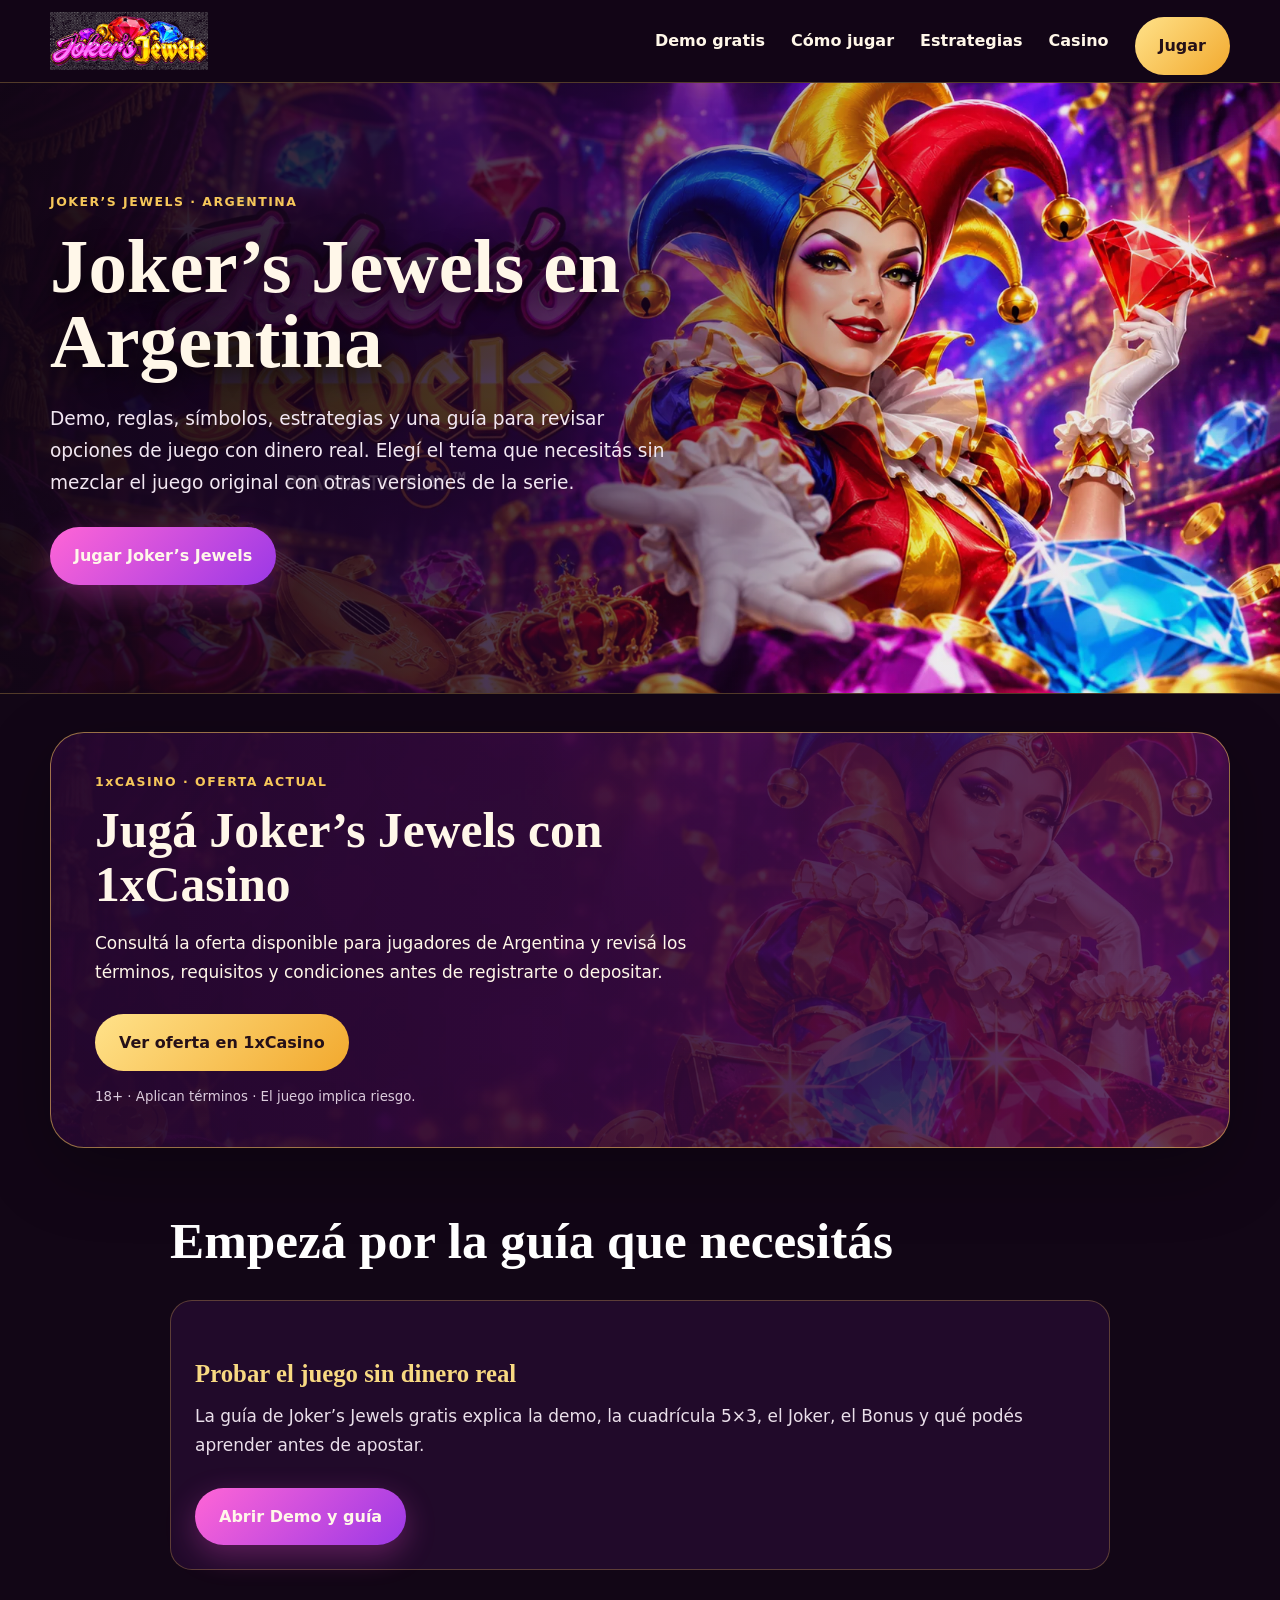
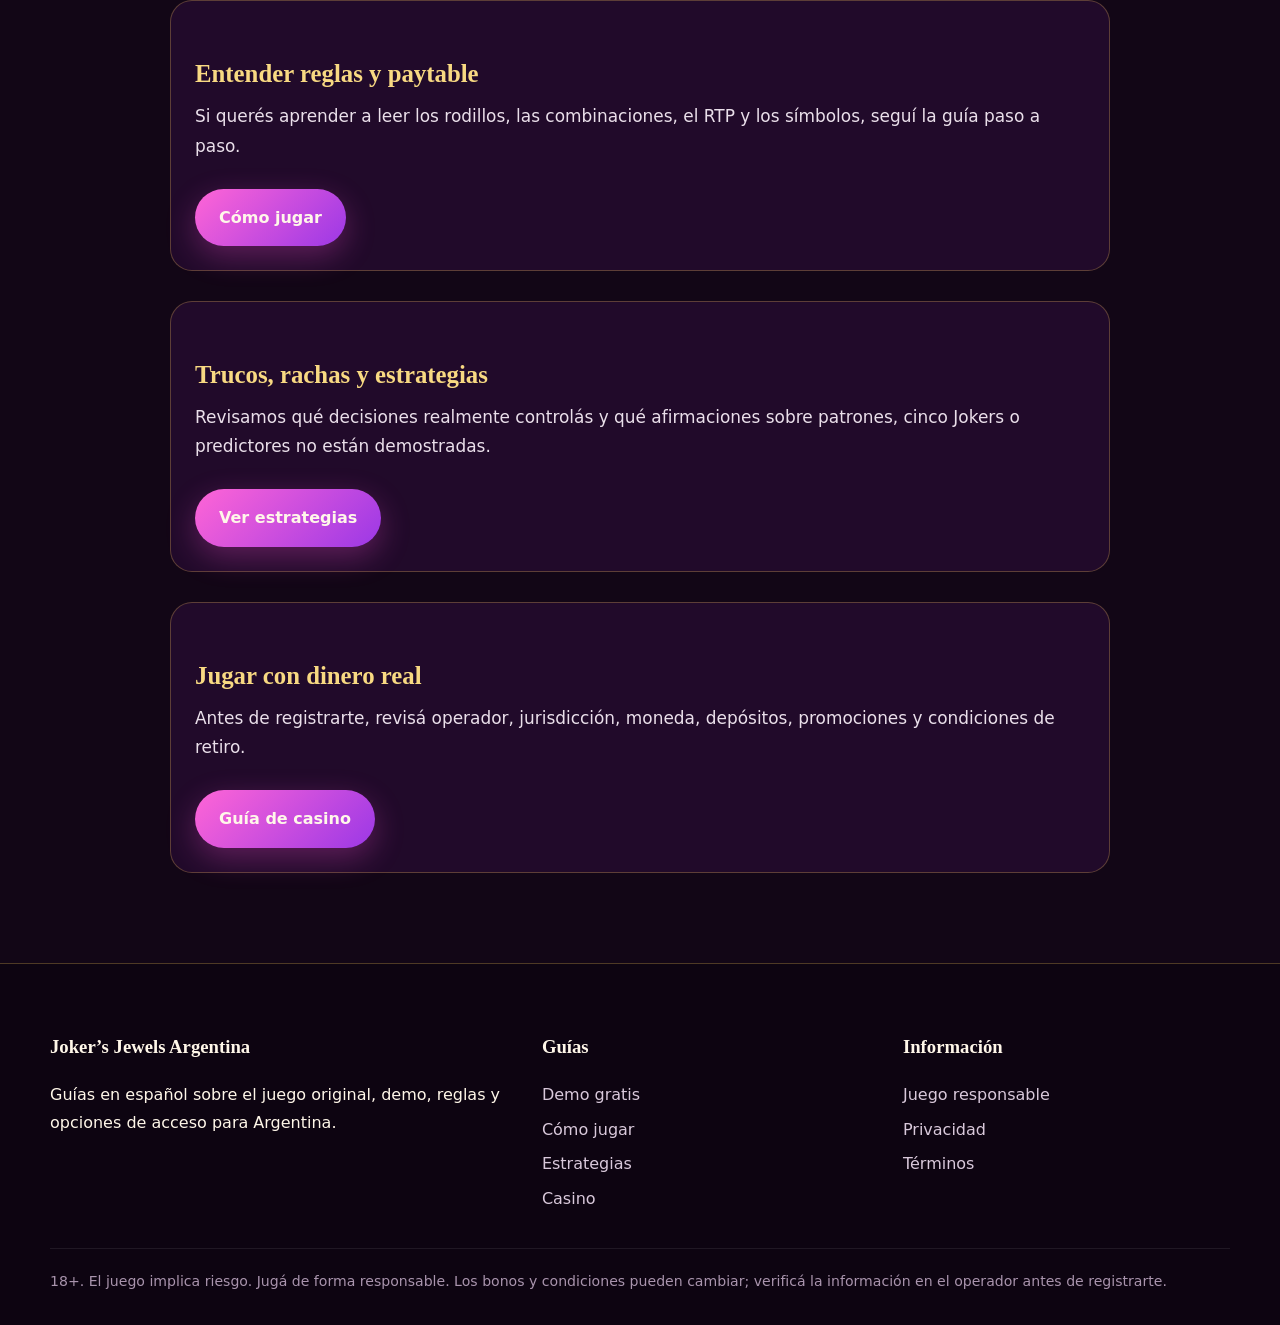
==== index.html @ 14e61d86 "first commit" ====
<!doctype html><html lang="es-AR"><head><meta charset="utf-8"><meta name="viewport" content="width=device-width,initial-scale=1"><meta name="google-site-verification" content="Fs4-Ph2XjR48LefxA6QLiTOmamhlOz1EhnEJeHv8Dwk" /><title>Joker’s Jewels Argentina: Demo, Reglas y Casino</title><meta name="description" content="Guías de Joker’s Jewels para Argentina: demo gratis, reglas, símbolos, estrategias y qué revisar antes de jugar con dinero real."><link rel="canonical" href="https://richmondgrows.org/"><meta name="robots" content="index,follow"><meta property="og:type" content="website"><meta property="og:title" content="Joker’s Jewels Argentina: Demo, Reglas y Casino"><meta property="og:description" content="Guías de Joker’s Jewels para Argentina: demo gratis, reglas, símbolos, estrategias y qué revisar antes de jugar con dinero real."><meta property="og:url" content="https://richmondgrows.org/"><meta property="og:image" content="https://richmondgrows.org/assets/img/hero.webp"><meta name="twitter:card" content="summary_large_image"><link rel="icon" href="/favicon.png"><link rel="stylesheet" href="/assets/css/site.css"></head><body><header class="site-header"><div class="container header-inner"><a class="brand" href="/"><img src="/assets/img/logo.png" alt="Joker’s Jewels"></a><button class="menu-btn" aria-label="Abrir menú">Menú</button><nav class="nav"><a href="/jokers-jewels-gratis/">Demo gratis</a><a href="/como-jugar-jokers-jewels/">Cómo jugar</a><a href="/como-ganar-jokers-jewels/">Estrategias</a><a href="/jokers-jewels-casino/">Casino</a><a class="btn btn-gold" href="/play/">Jugar</a></nav></div></header><section class="hero"><div class="hero-bg"></div><div class="hero-inner"><div class="hero-copy"><span class="kicker">JOKER’S JEWELS · ARGENTINA</span><h1>Joker’s Jewels en Argentina</h1><p>Demo, reglas, símbolos, estrategias y una guía para revisar opciones de juego con dinero real. Elegí el tema que necesitás sin mezclar el juego original con otras versiones de la serie.</p><a class="btn btn-pink" href="/play/">Jugar Joker’s Jewels</a></div></div></section><section class="promo promo-main"><div class="promo-copy"><span class="eyebrow">1xCASINO · OFERTA ACTUAL</span><h2>Jugá Joker’s Jewels con 1xCasino</h2><p>Consultá la oferta disponible para jugadores de Argentina y revisá los términos, requisitos y condiciones antes de registrarte o depositar.</p><a class="btn btn-gold" href="/play/">Ver oferta en 1xCasino</a><small>18+ · Aplican términos · El juego implica riesgo.</small></div></section><main class="article"><h2>Empezá por la guía que necesitás</h2><div class="home-note"><h3>Probar el juego sin dinero real</h3><p>La guía de Joker’s Jewels gratis explica la demo, la cuadrícula 5×3, el Joker, el Bonus y qué podés aprender antes de apostar.</p><a class="btn btn-pink" href="/jokers-jewels-gratis/">Abrir Demo y guía</a></div><div class="home-note"><h3>Entender reglas y paytable</h3><p>Si querés aprender a leer los rodillos, las combinaciones, el RTP y los símbolos, seguí la guía paso a paso.</p><a class="btn btn-pink" href="/como-jugar-jokers-jewels/">Cómo jugar</a></div><div class="home-note"><h3>Trucos, rachas y estrategias</h3><p>Revisamos qué decisiones realmente controlás y qué afirmaciones sobre patrones, cinco Jokers o predictores no están demostradas.</p><a class="btn btn-pink" href="/como-ganar-jokers-jewels/">Ver estrategias</a></div><div class="home-note"><h3>Jugar con dinero real</h3><p>Antes de registrarte, revisá operador, jurisdicción, moneda, depósitos, promociones y condiciones de retiro.</p><a class="btn btn-pink" href="/jokers-jewels-casino/">Guía de casino</a></div></main><footer class="site-footer"><div class="container"><div class="footer-grid"><div><h3>Joker’s Jewels Argentina</h3><p>Guías en español sobre el juego original, demo, reglas y opciones de acceso para Argentina.</p></div><div><h3>Guías</h3><a href="/jokers-jewels-gratis/">Demo gratis</a><a href="/como-jugar-jokers-jewels/">Cómo jugar</a><a href="/como-ganar-jokers-jewels/">Estrategias</a><a href="/jokers-jewels-casino/">Casino</a></div><div><h3>Información</h3><a href="/responsible-gaming/">Juego responsable</a><a href="/privacy-policy/">Privacidad</a><a href="/terms/">Términos</a></div></div><div class="footer-note">18+. El juego implica riesgo. Jugá de forma responsable. Los bonos y condiciones pueden cambiar; verificá la información en el operador antes de registrarte.</div></div></footer><script src="/assets/js/site.js"></script></body></html>
---- assets/css/site.css ----
:root{--ink:#190822;--purple:#35104f;--violet:#641a83;--pink:#f04dc9;--gold:#f6c75a;--cream:#fff7e9;--muted:#cdbbd4;--line:rgba(246,199,90,.28)}*{box-sizing:border-box}html{scroll-behavior:smooth}body{margin:0;background:#120616;color:var(--cream);font-family:Inter,ui-sans-serif,system-ui,-apple-system,BlinkMacSystemFont,"Segoe UI",sans-serif;line-height:1.72}a{color:inherit}.container{width:min(1180px,calc(100% - 40px));margin:auto}.site-header{position:relative;z-index:20;background:rgba(18,6,22,.96);border-bottom:1px solid var(--line)}.header-inner{height:82px;display:flex;align-items:center;justify-content:space-between;gap:30px}.brand{display:flex;align-items:center;text-decoration:none}.brand img{display:block;width:220px;height:58px;object-fit:contain;object-position:left center}.nav{display:flex;align-items:center;gap:26px;font-weight:750}.nav a{text-decoration:none}.nav a:hover{color:var(--gold)}.menu-btn{display:none;background:none;border:1px solid var(--line);color:#fff;padding:10px 13px;border-radius:12px}.hero{position:relative;min-height:610px;overflow:hidden;border-bottom:1px solid var(--line)}.hero-bg{position:absolute;inset:0;background:linear-gradient(90deg,rgba(18,6,22,.96) 0%,rgba(30,5,41,.78) 42%,rgba(30,5,41,.08) 73%),url('/assets/img/hero.webp') center/cover no-repeat}.hero-inner{position:relative;z-index:2;width:min(1180px,calc(100% - 40px));margin:auto;min-height:610px;display:flex;align-items:center}.hero-copy{max-width:650px}.kicker,.eyebrow{display:block;color:var(--gold);font-weight:900;letter-spacing:.12em;font-size:.78rem}.hero h1{font-family:Georgia,serif;font-size:clamp(3rem,6vw,5.7rem);line-height:.98;margin:16px 0 24px;text-shadow:0 8px 32px #000}.hero p{font-size:1.16rem;max-width:620px;color:#f2e7f2}.btn{display:inline-flex;align-items:center;justify-content:center;text-decoration:none;font-weight:900;border-radius:999px;padding:15px 24px;margin-top:10px;transition:.2s transform,.2s filter}.btn:hover{transform:translateY(-2px);filter:brightness(1.08)}.btn-pink{background:linear-gradient(135deg,#ff65d6,#9b38e6);box-shadow:0 10px 30px rgba(240,77,201,.3)}.btn-gold{background:linear-gradient(135deg,#ffe28a,#f2a92e);color:#251018}.promo{width:min(1180px,calc(100% - 40px));margin:38px auto 30px;border:1px solid rgba(246,199,90,.55);border-radius:34px;overflow:hidden;position:relative;background:linear-gradient(90deg,rgba(35,7,45,.97),rgba(66,13,70,.82)),url('/assets/img/cta.webp') right center/cover no-repeat;box-shadow:0 22px 70px rgba(0,0,0,.28)}.promo-copy{padding:38px 44px;max-width:730px}.promo h2{font-family:Georgia,serif;font-size:clamp(2rem,4vw,3.1rem);line-height:1.08;margin:12px 0}.promo p{font-size:1.06rem}.promo small{display:block;margin-top:15px;color:#dbcbdc}.promo-inline{width:100%;margin:42px 0}.toc{width:min(1180px,calc(100% - 40px));margin:28px auto 54px;padding:22px 24px;border:1px solid var(--line);border-radius:24px;background:linear-gradient(135deg,rgba(77,20,100,.42),rgba(29,8,38,.85))}.toc-title{font-family:Georgia,serif;font-size:1.35rem;font-weight:800;margin-bottom:14px}.toc-links{display:flex;flex-wrap:wrap;gap:9px}.toc a{text-decoration:none;border:1px solid rgba(246,199,90,.25);padding:8px 12px;border-radius:999px;color:#eaddeb;font-size:.92rem}.toc a:hover{background:rgba(246,199,90,.12);border-color:var(--gold)}main.article{width:min(940px,calc(100% - 40px));margin:0 auto 90px}.article h2,.article h3{scroll-margin-top:24px}.article h2{font-family:Georgia,serif;font-size:clamp(2rem,4vw,3.2rem);line-height:1.12;margin:64px 0 18px;color:#fff}.article h3{font-family:Georgia,serif;font-size:1.55rem;line-height:1.25;margin:34px 0 12px;color:#f8d982}.article p{font-size:1.06rem;color:#eadfea;margin:0 0 18px}.table-wrap{overflow-x:auto;margin:28px 0 42px;border:1px solid var(--line);border-radius:20px}table{border-collapse:collapse;width:100%;min-width:560px;background:#1b0921}th,td{padding:14px 16px;border-bottom:1px solid rgba(255,255,255,.08);text-align:left}th{background:#4d175d;color:#ffe49a}.feature-image{margin:28px 0 44px;border-radius:28px;overflow:hidden;border:1px solid var(--line);background:#220b2b}.feature-image img{display:block;width:100%;max-height:590px;object-fit:cover}.feature-image.portrait{max-width:620px;margin-left:auto;margin-right:auto}.feature-image.portrait img{max-height:760px;object-fit:cover}.feature-image figcaption{padding:10px 16px;color:var(--muted);font-size:.85rem}.site-footer{border-top:1px solid var(--line);background:#0d0411;padding:48px 0 32px}.footer-grid{display:grid;grid-template-columns:1.4fr 1fr 1fr;gap:34px}.footer-grid h3{font-family:Georgia,serif}.footer-grid a{display:block;text-decoration:none;color:#d9c9db;margin:7px 0}.footer-note{margin-top:28px;padding-top:20px;border-top:1px solid rgba(255,255,255,.08);color:#a994ad;font-size:.88rem}.simple{width:min(850px,calc(100% - 40px));margin:70px auto}.simple h1{font-family:Georgia,serif;font-size:3rem}.simple h2{font-family:Georgia,serif;margin-top:40px}.simple p{color:#eadfea}.home-note{background:#210a2a;border:1px solid var(--line);border-radius:22px;padding:24px;margin:30px 0}
@media(max-width:820px){.header-inner{height:auto;min-height:72px;flex-wrap:wrap;padding:10px 0}.brand img{width:175px;height:48px}.menu-btn{display:block}.nav{display:none;width:100%;padding:12px 0 16px;flex-wrap:wrap;gap:14px}.nav.open{display:flex}.hero,.hero-inner{min-height:590px}.hero-bg{background:linear-gradient(180deg,rgba(18,6,22,.18),rgba(18,6,22,.93) 65%),url('/assets/img/hero.webp') 67% center/cover no-repeat}.hero-inner{align-items:flex-end;padding-bottom:50px}.hero-copy{max-width:none}.hero h1{font-size:clamp(2.65rem,12vw,4.4rem)}.promo{border-radius:24px}.promo-copy{padding:28px 24px}.toc{margin-bottom:34px}.toc-links{display:grid}.toc a{border-radius:14px}.article h2{margin-top:48px}.footer-grid{grid-template-columns:1fr}.feature-image img{max-height:none}.container,.hero-inner,.promo,.toc,main.article,.simple{width:min(100% - 28px,1180px)}}
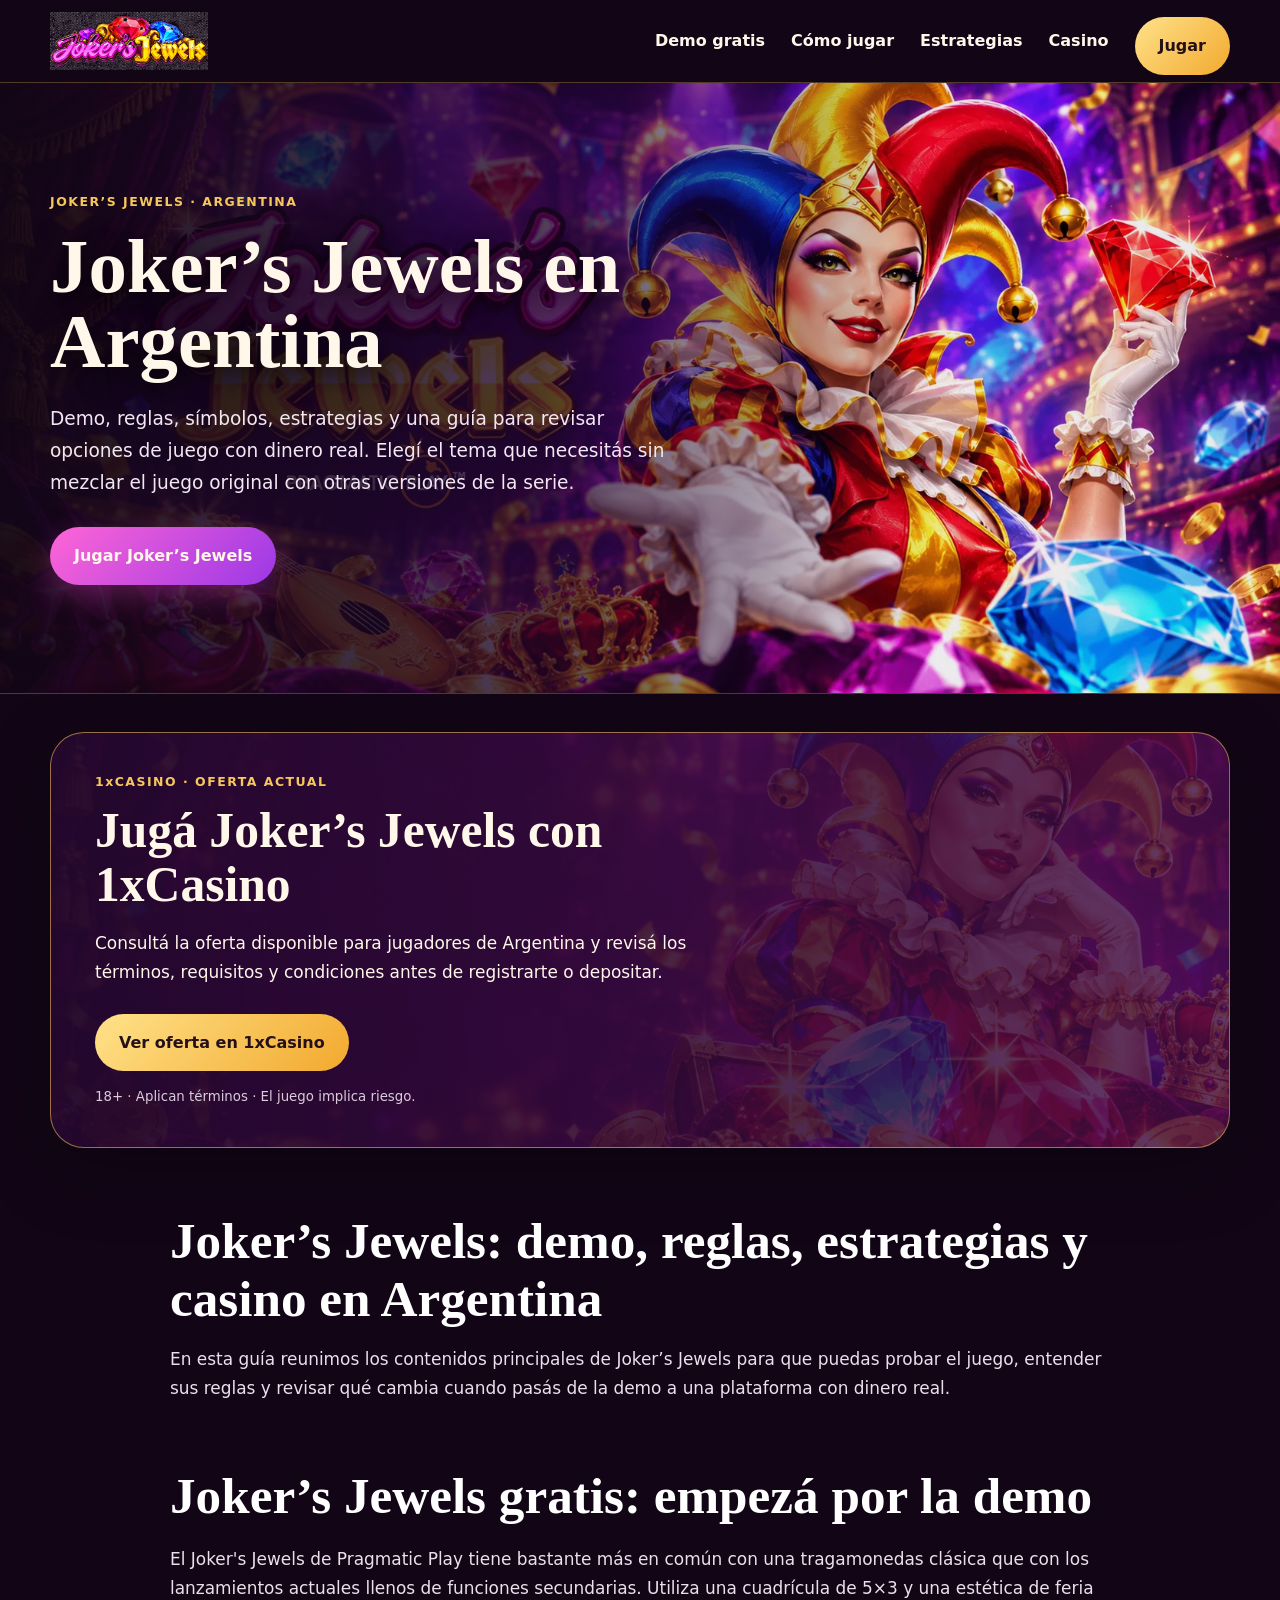
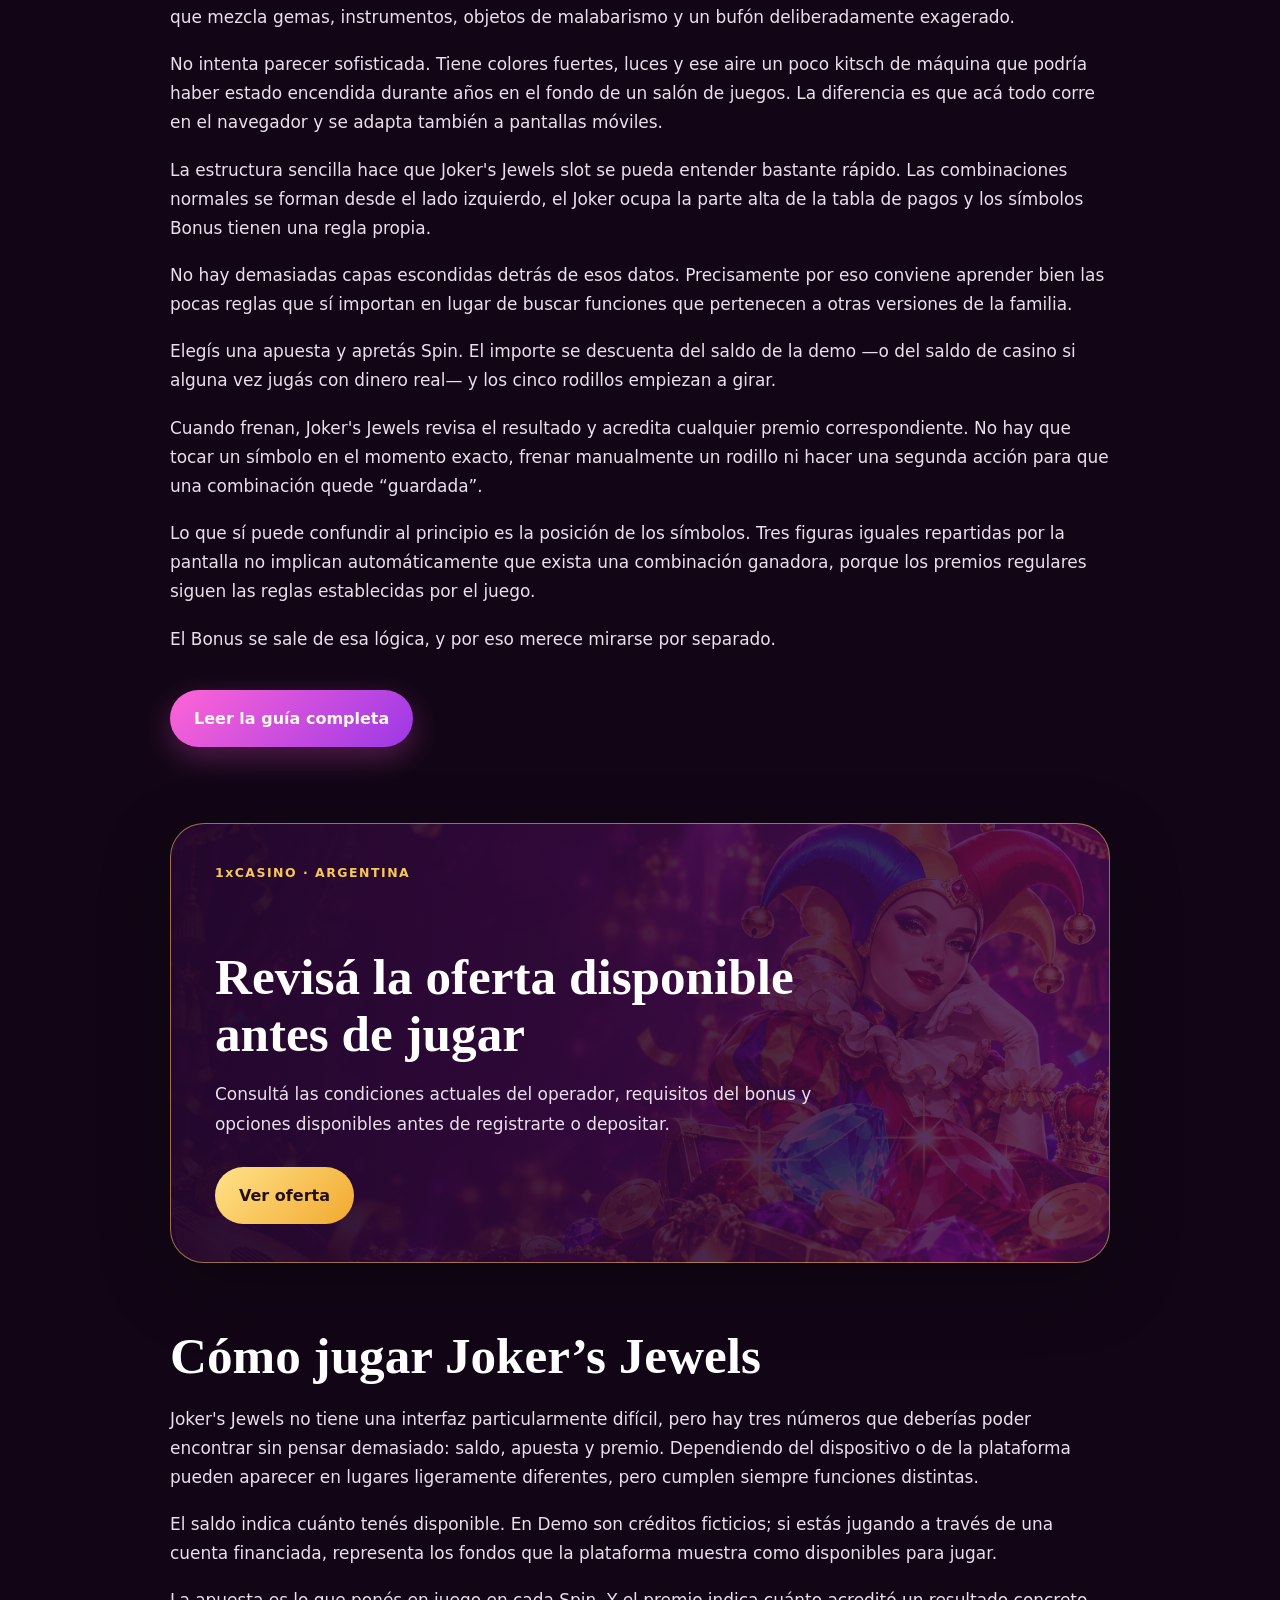
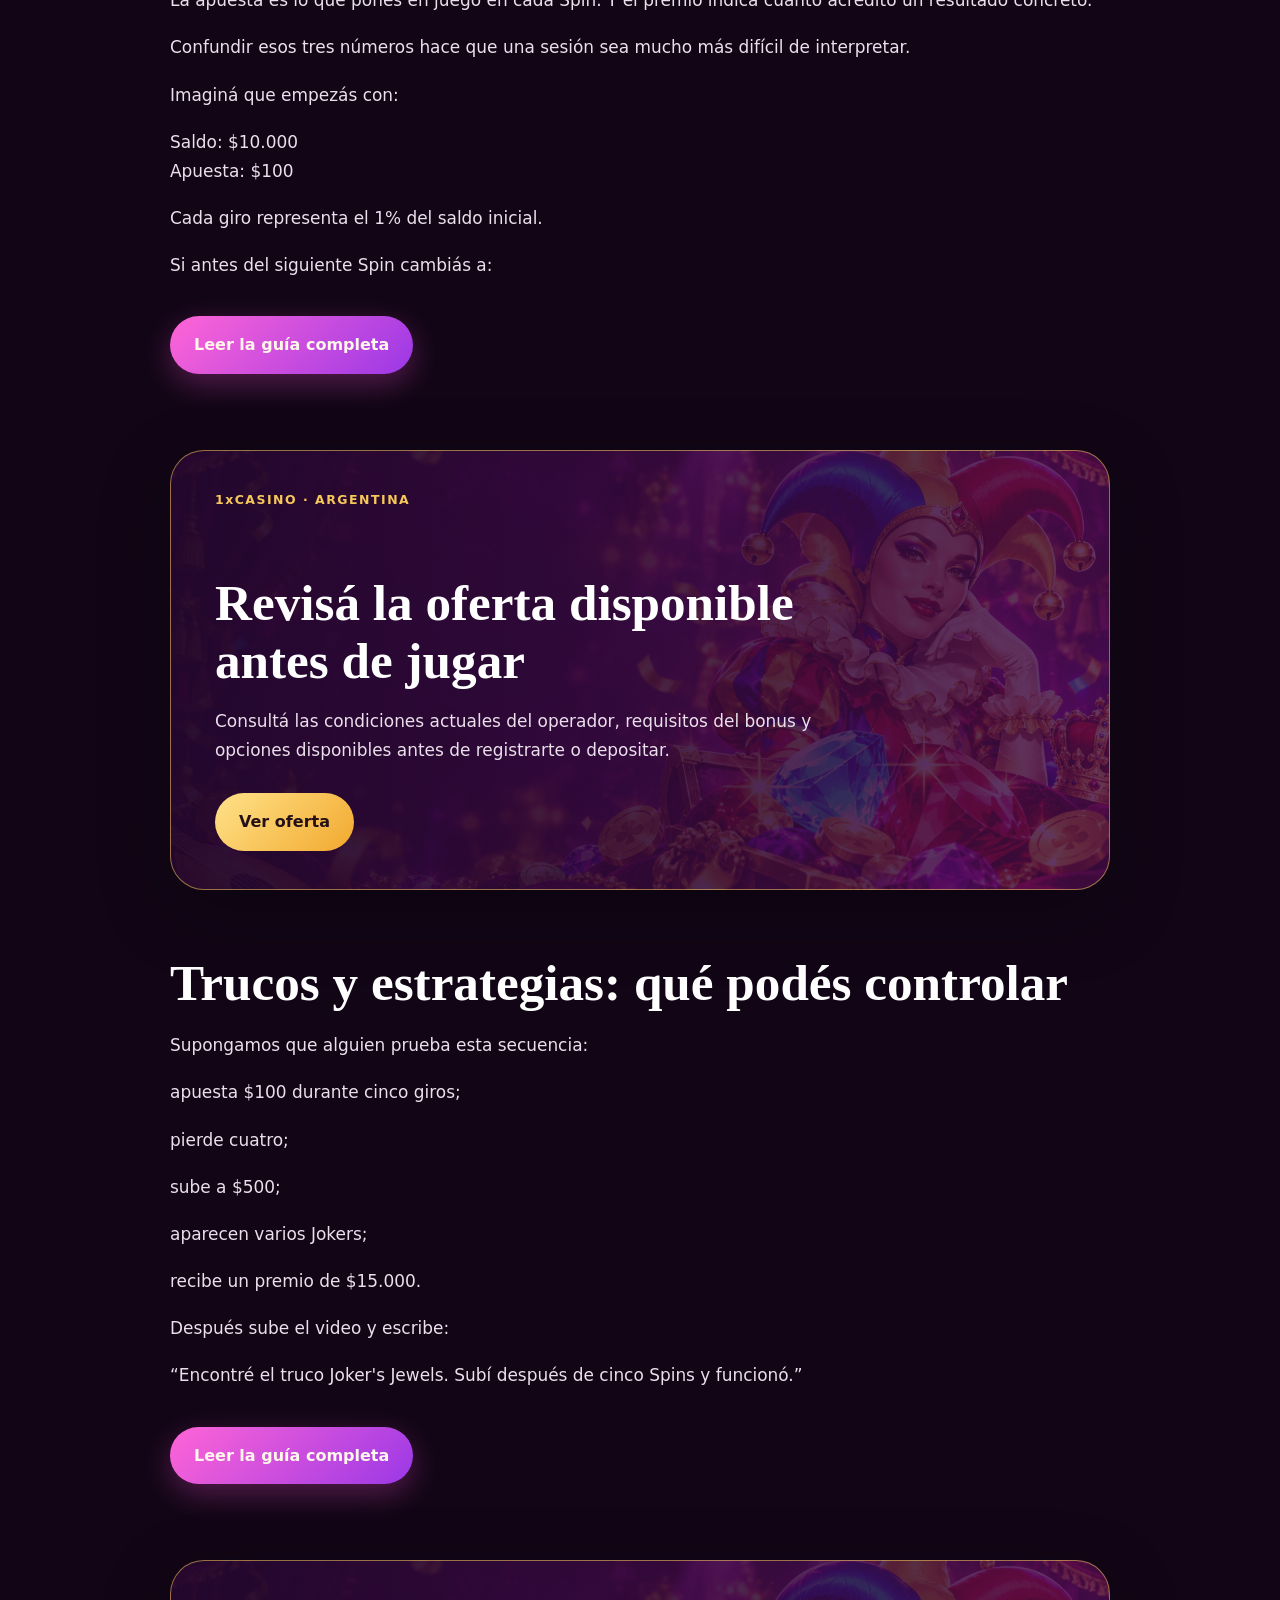
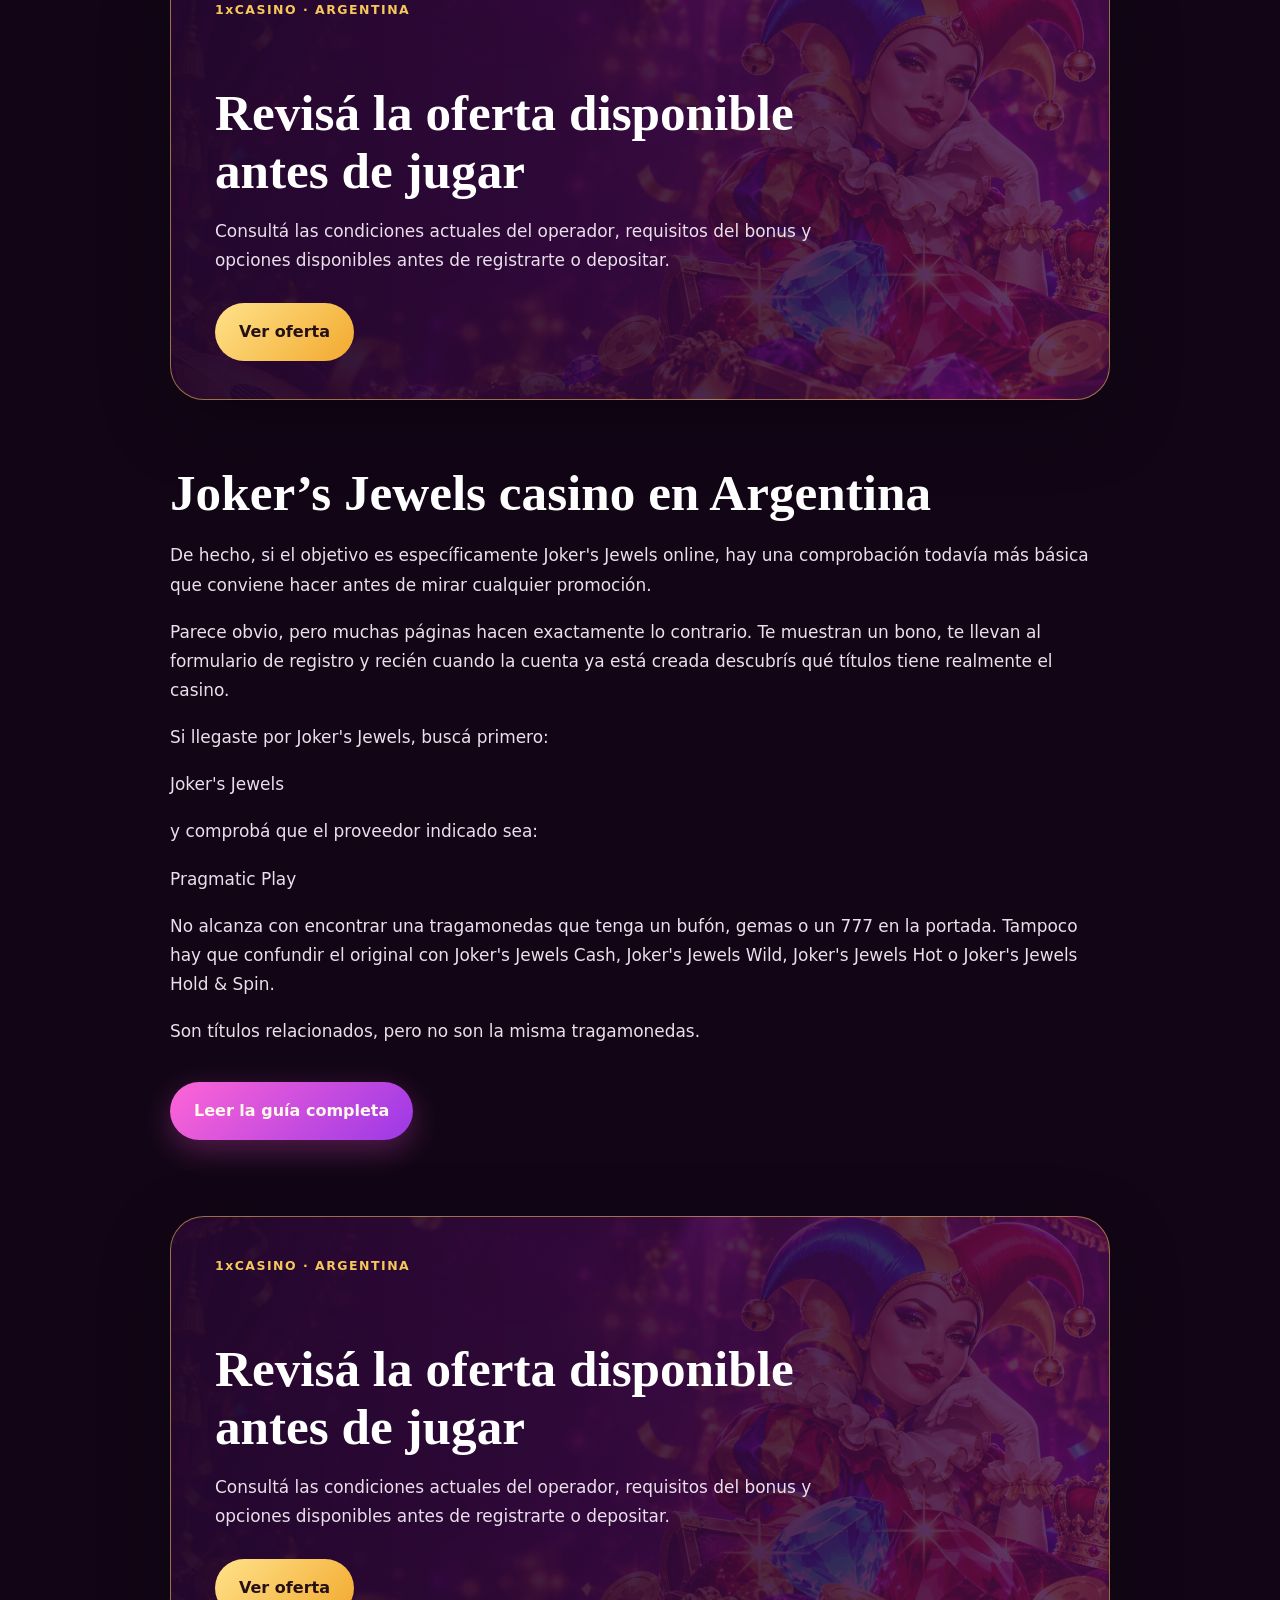
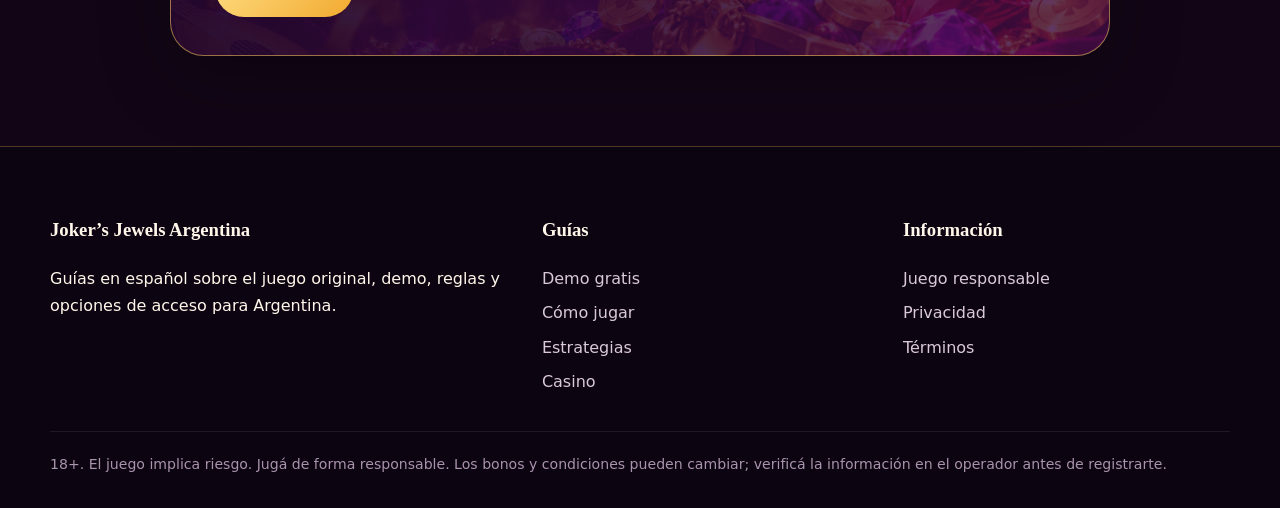
==== commit 60ed52ff: "Update2" ====
--- a/index.html
+++ b/index.html
@@ -1 +1,2 @@
-<!doctype html><html lang="es-AR"><head><meta charset="utf-8"><meta name="viewport" content="width=device-width,initial-scale=1"><meta name="google-site-verification" content="Fs4-Ph2XjR48LefxA6QLiTOmamhlOz1EhnEJeHv8Dwk" /><title>Joker’s Jewels Argentina: Demo, Reglas y Casino</title><meta name="description" content="Guías de Joker’s Jewels para Argentina: demo gratis, reglas, símbolos, estrategias y qué revisar antes de jugar con dinero real."><link rel="canonical" href="https://richmondgrows.org/"><meta name="robots" content="index,follow"><meta property="og:type" content="website"><meta property="og:title" content="Joker’s Jewels Argentina: Demo, Reglas y Casino"><meta property="og:description" content="Guías de Joker’s Jewels para Argentina: demo gratis, reglas, símbolos, estrategias y qué revisar antes de jugar con dinero real."><meta property="og:url" content="https://richmondgrows.org/"><meta property="og:image" content="https://richmondgrows.org/assets/img/hero.webp"><meta name="twitter:card" content="summary_large_image"><link rel="icon" href="/favicon.png"><link rel="stylesheet" href="/assets/css/site.css"></head><body><header class="site-header"><div class="container header-inner"><a class="brand" href="/"><img src="/assets/img/logo.png" alt="Joker’s Jewels"></a><button class="menu-btn" aria-label="Abrir menú">Menú</button><nav class="nav"><a href="/jokers-jewels-gratis/">Demo gratis</a><a href="/como-jugar-jokers-jewels/">Cómo jugar</a><a href="/como-ganar-jokers-jewels/">Estrategias</a><a href="/jokers-jewels-casino/">Casino</a><a class="btn btn-gold" href="/play/">Jugar</a></nav></div></header><section class="hero"><div class="hero-bg"></div><div class="hero-inner"><div class="hero-copy"><span class="kicker">JOKER’S JEWELS · ARGENTINA</span><h1>Joker’s Jewels en Argentina</h1><p>Demo, reglas, símbolos, estrategias y una guía para revisar opciones de juego con dinero real. Elegí el tema que necesitás sin mezclar el juego original con otras versiones de la serie.</p><a class="btn btn-pink" href="/play/">Jugar Joker’s Jewels</a></div></div></section><section class="promo promo-main"><div class="promo-copy"><span class="eyebrow">1xCASINO · OFERTA ACTUAL</span><h2>Jugá Joker’s Jewels con 1xCasino</h2><p>Consultá la oferta disponible para jugadores de Argentina y revisá los términos, requisitos y condiciones antes de registrarte o depositar.</p><a class="btn btn-gold" href="/play/">Ver oferta en 1xCasino</a><small>18+ · Aplican términos · El juego implica riesgo.</small></div></section><main class="article"><h2>Empezá por la guía que necesitás</h2><div class="home-note"><h3>Probar el juego sin dinero real</h3><p>La guía de Joker’s Jewels gratis explica la demo, la cuadrícula 5×3, el Joker, el Bonus y qué podés aprender antes de apostar.</p><a class="btn btn-pink" href="/jokers-jewels-gratis/">Abrir Demo y guía</a></div><div class="home-note"><h3>Entender reglas y paytable</h3><p>Si querés aprender a leer los rodillos, las combinaciones, el RTP y los símbolos, seguí la guía paso a paso.</p><a class="btn btn-pink" href="/como-jugar-jokers-jewels/">Cómo jugar</a></div><div class="home-note"><h3>Trucos, rachas y estrategias</h3><p>Revisamos qué decisiones realmente controlás y qué afirmaciones sobre patrones, cinco Jokers o predictores no están demostradas.</p><a class="btn btn-pink" href="/como-ganar-jokers-jewels/">Ver estrategias</a></div><div class="home-note"><h3>Jugar con dinero real</h3><p>Antes de registrarte, revisá operador, jurisdicción, moneda, depósitos, promociones y condiciones de retiro.</p><a class="btn btn-pink" href="/jokers-jewels-casino/">Guía de casino</a></div></main><footer class="site-footer"><div class="container"><div class="footer-grid"><div><h3>Joker’s Jewels Argentina</h3><p>Guías en español sobre el juego original, demo, reglas y opciones de acceso para Argentina.</p></div><div><h3>Guías</h3><a href="/jokers-jewels-gratis/">Demo gratis</a><a href="/como-jugar-jokers-jewels/">Cómo jugar</a><a href="/como-ganar-jokers-jewels/">Estrategias</a><a href="/jokers-jewels-casino/">Casino</a></div><div><h3>Información</h3><a href="/responsible-gaming/">Juego responsable</a><a href="/privacy-policy/">Privacidad</a><a href="/terms/">Términos</a></div></div><div class="footer-note">18+. El juego implica riesgo. Jugá de forma responsable. Los bonos y condiciones pueden cambiar; verificá la información en el operador antes de registrarte.</div></div></footer><script src="/assets/js/site.js"></script></body></html>+<!DOCTYPE html>
+<html lang="es-AR"><head><meta charset="utf-8"/><meta content="width=device-width,initial-scale=1" name="viewport"/><meta content="Fs4-Ph2XjR48LefxA6QLiTOmamhlOz1EhnEJeHv8Dwk" name="google-site-verification"><title>Joker’s Jewels Argentina: Demo, Reglas y Casino</title><meta content="Guías de Joker’s Jewels para Argentina: demo gratis, reglas, símbolos, estrategias y qué revisar antes de jugar con dinero real." name="description"/><link href="https://richmondgrows.org/" rel="canonical"/><meta content="index,follow" name="robots"/><meta content="website" property="og:type"/><meta content="Joker’s Jewels Argentina: Demo, Reglas y Casino" property="og:title"/><meta content="Guías de Joker’s Jewels para Argentina: demo gratis, reglas, símbolos, estrategias y qué revisar antes de jugar con dinero real." property="og:description"/><meta content="https://richmondgrows.org/" property="og:url"/><meta content="https://richmondgrows.org/assets/img/hero.webp" property="og:image"/><meta content="summary_large_image" name="twitter:card"/><link href="/favicon.png" rel="icon"/><link href="/assets/css/site.css" rel="stylesheet"/></meta></head><body><header class="site-header"><div class="container header-inner"><a class="brand" href="/"><img alt="Joker’s Jewels" src="/assets/img/logo.png"/></a><button aria-label="Abrir menú" class="menu-btn">Menú</button><nav class="nav"><a href="/jokers-jewels-gratis/">Demo gratis</a><a href="/como-jugar-jokers-jewels/">Cómo jugar</a><a href="/como-ganar-jokers-jewels/">Estrategias</a><a href="/jokers-jewels-casino/">Casino</a><a class="btn btn-gold" href="/play/">Jugar</a></nav></div></header><section class="hero"><div class="hero-bg"></div><div class="hero-inner"><div class="hero-copy"><span class="kicker">JOKER’S JEWELS · ARGENTINA</span><h1>Joker’s Jewels en Argentina</h1><p>Demo, reglas, símbolos, estrategias y una guía para revisar opciones de juego con dinero real. Elegí el tema que necesitás sin mezclar el juego original con otras versiones de la serie.</p><a class="btn btn-pink" href="/play/">Jugar Joker’s Jewels</a></div></div></section><section class="promo promo-main"><div class="promo-copy"><span class="eyebrow">1xCASINO · OFERTA ACTUAL</span><h2>Jugá Joker’s Jewels con 1xCasino</h2><p>Consultá la oferta disponible para jugadores de Argentina y revisá los términos, requisitos y condiciones antes de registrarte o depositar.</p><a class="btn btn-gold" href="/play/">Ver oferta en 1xCasino</a><small>18+ · Aplican términos · El juego implica riesgo.</small></div></section><main class="article"><h2>Joker’s Jewels: demo, reglas, estrategias y casino en Argentina</h2><p>En esta guía reunimos los contenidos principales de Joker’s Jewels para que puedas probar el juego, entender sus reglas y revisar qué cambia cuando pasás de la demo a una plataforma con dinero real.</p><section class="home-content-section"><h2>Joker’s Jewels gratis: empezá por la demo</h2><p>El Joker's Jewels de Pragmatic Play tiene bastante más en común con una tragamonedas clásica que con los lanzamientos actuales llenos de funciones secundarias. Utiliza una cuadrícula de 5×3 y una estética de feria que mezcla gemas, instrumentos, objetos de malabarismo y un bufón deliberadamente exagerado.</p><p>No intenta parecer sofisticada. Tiene colores fuertes, luces y ese aire un poco kitsch de máquina que podría haber estado encendida durante años en el fondo de un salón de juegos. La diferencia es que acá todo corre en el navegador y se adapta también a pantallas móviles.</p><p>La estructura sencilla hace que Joker's Jewels slot se pueda entender bastante rápido. Las combinaciones normales se forman desde el lado izquierdo, el Joker ocupa la parte alta de la tabla de pagos y los símbolos Bonus tienen una regla propia.</p><p>No hay demasiadas capas escondidas detrás de esos datos. Precisamente por eso conviene aprender bien las pocas reglas que sí importan en lugar de buscar funciones que pertenecen a otras versiones de la familia.</p><p>Elegís una apuesta y apretás Spin. El importe se descuenta del saldo de la demo —o del saldo de casino si alguna vez jugás con dinero real— y los cinco rodillos empiezan a girar.</p><p>Cuando frenan, Joker's Jewels revisa el resultado y acredita cualquier premio correspondiente. No hay que tocar un símbolo en el momento exacto, frenar manualmente un rodillo ni hacer una segunda acción para que una combinación quede “guardada”.</p><p>Lo que sí puede confundir al principio es la posición de los símbolos. Tres figuras iguales repartidas por la pantalla no implican automáticamente que exista una combinación ganadora, porque los premios regulares siguen las reglas establecidas por el juego.</p><p>El Bonus se sale de esa lógica, y por eso merece mirarse por separado.</p><a class="btn btn-pink" href="/jokers-jewels-gratis/">Leer la guía completa</a></section><section class="promo promo-inline home-promo"><div class="promo-copy"><span class="eyebrow">1xCASINO · ARGENTINA</span><h2>Revisá la oferta disponible antes de jugar</h2><p>Consultá las condiciones actuales del operador, requisitos del bonus y opciones disponibles antes de registrarte o depositar.</p><a class="btn btn-gold" href="/play/">Ver oferta</a></div></section><section class="home-content-section"><h2>Cómo jugar Joker’s Jewels</h2><p>Joker's Jewels no tiene una interfaz particularmente difícil, pero hay tres números que deberías poder encontrar sin pensar demasiado: saldo, apuesta y premio. Dependiendo del dispositivo o de la plataforma pueden aparecer en lugares ligeramente diferentes, pero cumplen siempre funciones distintas.</p><p>El saldo indica cuánto tenés disponible. En Demo son créditos ficticios; si estás jugando a través de una cuenta financiada, representa los fondos que la plataforma muestra como disponibles para jugar.</p><p>La apuesta es lo que ponés en juego en cada Spin. Y el premio indica cuánto acreditó un resultado concreto.</p><p>Confundir esos tres números hace que una sesión sea mucho más difícil de interpretar.</p><p>Imaginá que empezás con:</p><p>Saldo: $10.000<br/>Apuesta: $100</p><p>Cada giro representa el 1% del saldo inicial.</p><p>Si antes del siguiente Spin cambiás a:</p><a class="btn btn-pink" href="/como-jugar-jokers-jewels/">Leer la guía completa</a></section><section class="promo promo-inline home-promo"><div class="promo-copy"><span class="eyebrow">1xCASINO · ARGENTINA</span><h2>Revisá la oferta disponible antes de jugar</h2><p>Consultá las condiciones actuales del operador, requisitos del bonus y opciones disponibles antes de registrarte o depositar.</p><a class="btn btn-gold" href="/play/">Ver oferta</a></div></section><section class="home-content-section"><h2>Trucos y estrategias: qué podés controlar</h2><p>Supongamos que alguien prueba esta secuencia:</p><p>apuesta $100 durante cinco giros;</p><p>pierde cuatro;</p><p>sube a $500;</p><p>aparecen varios Jokers;</p><p>recibe un premio de $15.000.</p><p>Después sube el video y escribe:</p><p>“Encontré el truco Joker's Jewels. Subí después de cinco Spins y funcionó.”</p><a class="btn btn-pink" href="/como-ganar-jokers-jewels/">Leer la guía completa</a></section><section class="promo promo-inline home-promo"><div class="promo-copy"><span class="eyebrow">1xCASINO · ARGENTINA</span><h2>Revisá la oferta disponible antes de jugar</h2><p>Consultá las condiciones actuales del operador, requisitos del bonus y opciones disponibles antes de registrarte o depositar.</p><a class="btn btn-gold" href="/play/">Ver oferta</a></div></section><section class="home-content-section"><h2>Joker’s Jewels casino en Argentina</h2><p>De hecho, si el objetivo es específicamente Joker's Jewels online, hay una comprobación todavía más básica que conviene hacer antes de mirar cualquier promoción.</p><p>Parece obvio, pero muchas páginas hacen exactamente lo contrario. Te muestran un bono, te llevan al formulario de registro y recién cuando la cuenta ya está creada descubrís qué títulos tiene realmente el casino.</p><p>Si llegaste por Joker's Jewels, buscá primero:</p><p>Joker's Jewels</p><p>y comprobá que el proveedor indicado sea:</p><p>Pragmatic Play</p><p>No alcanza con encontrar una tragamonedas que tenga un bufón, gemas o un 777 en la portada. Tampoco hay que confundir el original con Joker's Jewels Cash, Joker's Jewels Wild, Joker's Jewels Hot o Joker's Jewels Hold &amp; Spin.</p><p>Son títulos relacionados, pero no son la misma tragamonedas.</p><a class="btn btn-pink" href="/jokers-jewels-casino/">Leer la guía completa</a></section><section class="promo promo-inline home-promo"><div class="promo-copy"><span class="eyebrow">1xCASINO · ARGENTINA</span><h2>Revisá la oferta disponible antes de jugar</h2><p>Consultá las condiciones actuales del operador, requisitos del bonus y opciones disponibles antes de registrarte o depositar.</p><a class="btn btn-gold" href="/play/">Ver oferta</a></div></section></main><footer class="site-footer"><div class="container"><div class="footer-grid"><div><h3>Joker’s Jewels Argentina</h3><p>Guías en español sobre el juego original, demo, reglas y opciones de acceso para Argentina.</p></div><div><h3>Guías</h3><a href="/jokers-jewels-gratis/">Demo gratis</a><a href="/como-jugar-jokers-jewels/">Cómo jugar</a><a href="/como-ganar-jokers-jewels/">Estrategias</a><a href="/jokers-jewels-casino/">Casino</a></div><div><h3>Información</h3><a href="/responsible-gaming/">Juego responsable</a><a href="/privacy-policy/">Privacidad</a><a href="/terms/">Términos</a></div></div><div class="footer-note">18+. El juego implica riesgo. Jugá de forma responsable. Los bonos y condiciones pueden cambiar; verificá la información en el operador antes de registrarte.</div></div></footer><script src="/assets/js/site.js"></script></body></html>
--- a/assets/css/site.css
+++ b/assets/css/site.css
@@ -1,3 +1,5 @@
 
 :root{--ink:#190822;--purple:#35104f;--violet:#641a83;--pink:#f04dc9;--gold:#f6c75a;--cream:#fff7e9;--muted:#cdbbd4;--line:rgba(246,199,90,.28)}*{box-sizing:border-box}html{scroll-behavior:smooth}body{margin:0;background:#120616;color:var(--cream);font-family:Inter,ui-sans-serif,system-ui,-apple-system,BlinkMacSystemFont,"Segoe UI",sans-serif;line-height:1.72}a{color:inherit}.container{width:min(1180px,calc(100% - 40px));margin:auto}.site-header{position:relative;z-index:20;background:rgba(18,6,22,.96);border-bottom:1px solid var(--line)}.header-inner{height:82px;display:flex;align-items:center;justify-content:space-between;gap:30px}.brand{display:flex;align-items:center;text-decoration:none}.brand img{display:block;width:220px;height:58px;object-fit:contain;object-position:left center}.nav{display:flex;align-items:center;gap:26px;font-weight:750}.nav a{text-decoration:none}.nav a:hover{color:var(--gold)}.menu-btn{display:none;background:none;border:1px solid var(--line);color:#fff;padding:10px 13px;border-radius:12px}.hero{position:relative;min-height:610px;overflow:hidden;border-bottom:1px solid var(--line)}.hero-bg{position:absolute;inset:0;background:linear-gradient(90deg,rgba(18,6,22,.96) 0%,rgba(30,5,41,.78) 42%,rgba(30,5,41,.08) 73%),url('/assets/img/hero.webp') center/cover no-repeat}.hero-inner{position:relative;z-index:2;width:min(1180px,calc(100% - 40px));margin:auto;min-height:610px;display:flex;align-items:center}.hero-copy{max-width:650px}.kicker,.eyebrow{display:block;color:var(--gold);font-weight:900;letter-spacing:.12em;font-size:.78rem}.hero h1{font-family:Georgia,serif;font-size:clamp(3rem,6vw,5.7rem);line-height:.98;margin:16px 0 24px;text-shadow:0 8px 32px #000}.hero p{font-size:1.16rem;max-width:620px;color:#f2e7f2}.btn{display:inline-flex;align-items:center;justify-content:center;text-decoration:none;font-weight:900;border-radius:999px;padding:15px 24px;margin-top:10px;transition:.2s transform,.2s filter}.btn:hover{transform:translateY(-2px);filter:brightness(1.08)}.btn-pink{background:linear-gradient(135deg,#ff65d6,#9b38e6);box-shadow:0 10px 30px rgba(240,77,201,.3)}.btn-gold{background:linear-gradient(135deg,#ffe28a,#f2a92e);color:#251018}.promo{width:min(1180px,calc(100% - 40px));margin:38px auto 30px;border:1px solid rgba(246,199,90,.55);border-radius:34px;overflow:hidden;position:relative;background:linear-gradient(90deg,rgba(35,7,45,.97),rgba(66,13,70,.82)),url('/assets/img/cta.webp') right center/cover no-repeat;box-shadow:0 22px 70px rgba(0,0,0,.28)}.promo-copy{padding:38px 44px;max-width:730px}.promo h2{font-family:Georgia,serif;font-size:clamp(2rem,4vw,3.1rem);line-height:1.08;margin:12px 0}.promo p{font-size:1.06rem}.promo small{display:block;margin-top:15px;color:#dbcbdc}.promo-inline{width:100%;margin:42px 0}.toc{width:min(1180px,calc(100% - 40px));margin:28px auto 54px;padding:22px 24px;border:1px solid var(--line);border-radius:24px;background:linear-gradient(135deg,rgba(77,20,100,.42),rgba(29,8,38,.85))}.toc-title{font-family:Georgia,serif;font-size:1.35rem;font-weight:800;margin-bottom:14px}.toc-links{display:flex;flex-wrap:wrap;gap:9px}.toc a{text-decoration:none;border:1px solid rgba(246,199,90,.25);padding:8px 12px;border-radius:999px;color:#eaddeb;font-size:.92rem}.toc a:hover{background:rgba(246,199,90,.12);border-color:var(--gold)}main.article{width:min(940px,calc(100% - 40px));margin:0 auto 90px}.article h2,.article h3{scroll-margin-top:24px}.article h2{font-family:Georgia,serif;font-size:clamp(2rem,4vw,3.2rem);line-height:1.12;margin:64px 0 18px;color:#fff}.article h3{font-family:Georgia,serif;font-size:1.55rem;line-height:1.25;margin:34px 0 12px;color:#f8d982}.article p{font-size:1.06rem;color:#eadfea;margin:0 0 18px}.table-wrap{overflow-x:auto;margin:28px 0 42px;border:1px solid var(--line);border-radius:20px}table{border-collapse:collapse;width:100%;min-width:560px;background:#1b0921}th,td{padding:14px 16px;border-bottom:1px solid rgba(255,255,255,.08);text-align:left}th{background:#4d175d;color:#ffe49a}.feature-image{margin:28px 0 44px;border-radius:28px;overflow:hidden;border:1px solid var(--line);background:#220b2b}.feature-image img{display:block;width:100%;max-height:590px;object-fit:cover}.feature-image.portrait{max-width:620px;margin-left:auto;margin-right:auto}.feature-image.portrait img{max-height:760px;object-fit:cover}.feature-image figcaption{padding:10px 16px;color:var(--muted);font-size:.85rem}.site-footer{border-top:1px solid var(--line);background:#0d0411;padding:48px 0 32px}.footer-grid{display:grid;grid-template-columns:1.4fr 1fr 1fr;gap:34px}.footer-grid h3{font-family:Georgia,serif}.footer-grid a{display:block;text-decoration:none;color:#d9c9db;margin:7px 0}.footer-note{margin-top:28px;padding-top:20px;border-top:1px solid rgba(255,255,255,.08);color:#a994ad;font-size:.88rem}.simple{width:min(850px,calc(100% - 40px));margin:70px auto}.simple h1{font-family:Georgia,serif;font-size:3rem}.simple h2{font-family:Georgia,serif;margin-top:40px}.simple p{color:#eadfea}.home-note{background:#210a2a;border:1px solid var(--line);border-radius:22px;padding:24px;margin:30px 0}
 @media(max-width:820px){.header-inner{height:auto;min-height:72px;flex-wrap:wrap;padding:10px 0}.brand img{width:175px;height:48px}.menu-btn{display:block}.nav{display:none;width:100%;padding:12px 0 16px;flex-wrap:wrap;gap:14px}.nav.open{display:flex}.hero,.hero-inner{min-height:590px}.hero-bg{background:linear-gradient(180deg,rgba(18,6,22,.18),rgba(18,6,22,.93) 65%),url('/assets/img/hero.webp') 67% center/cover no-repeat}.hero-inner{align-items:flex-end;padding-bottom:50px}.hero-copy{max-width:none}.hero h1{font-size:clamp(2.65rem,12vw,4.4rem)}.promo{border-radius:24px}.promo-copy{padding:28px 24px}.toc{margin-bottom:34px}.toc-links{display:grid}.toc a{border-radius:14px}.article h2{margin-top:48px}.footer-grid{grid-template-columns:1fr}.feature-image img{max-height:none}.container,.hero-inner,.promo,.toc,main.article,.simple{width:min(100% - 28px,1180px)}}
+
+.home-content-section{margin:56px 0;padding:0 0 20px}.home-content-section h2{margin-bottom:20px}.home-content-section .btn{margin-top:18px}.casino-name{font-weight:800;color:#ffd95a;text-decoration:none}.table-cta{white-space:nowrap;padding:10px 14px;font-size:.9rem}.home-promo{margin:28px 0 64px}
